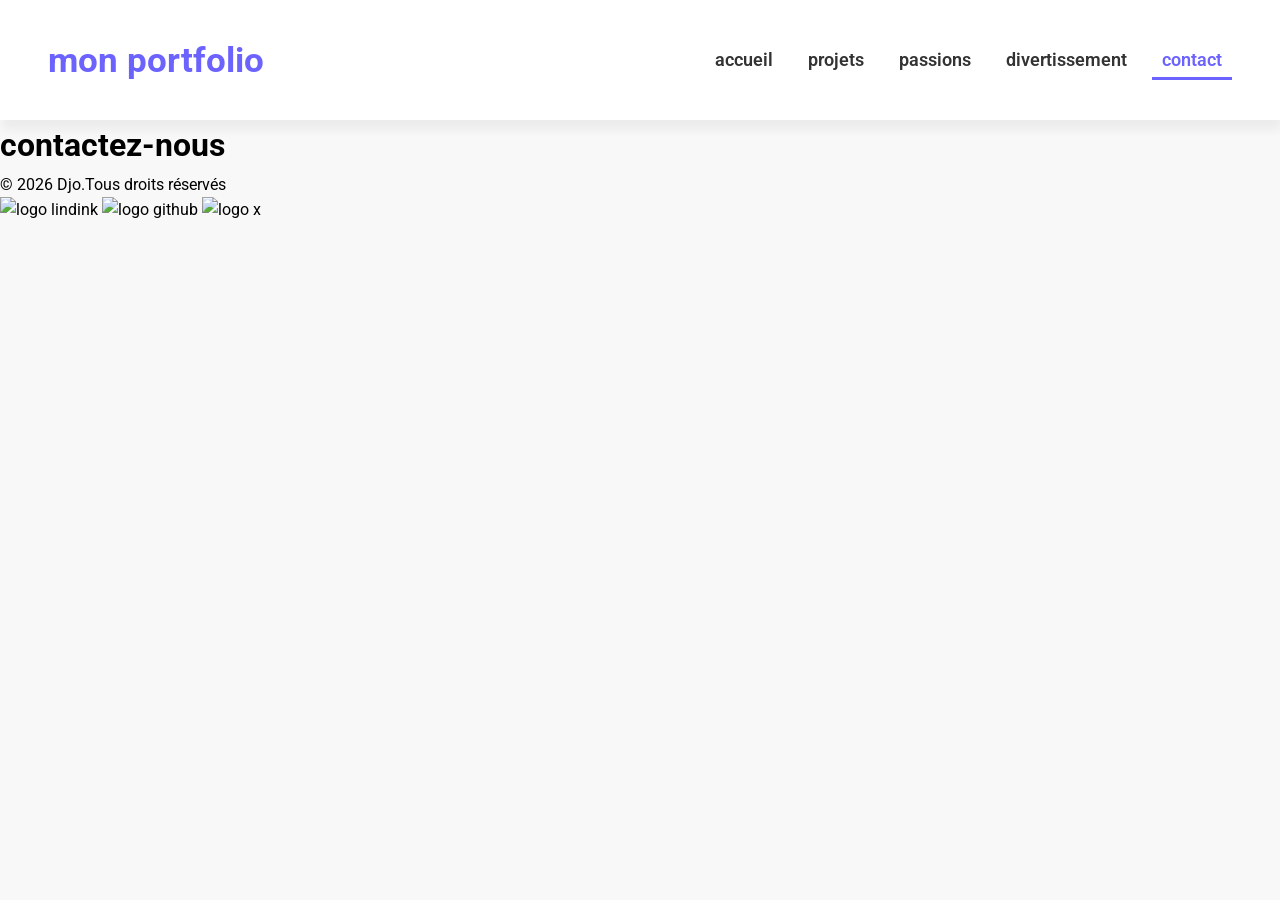
==== contact.html @ 516931bf "stylisation du menu et creation des autres pages" ====
<!DOCTYPE html>
<html lang="en">
<head>
    <meta charset="UTF-8">
    <meta name="viewport" content="width=device-width, initial-scale=1.0">
    <title>mon portfolio</title>
    <link rel="stylesheet" href="css/style.css">
    <link rel="preconnect" href="https://fonts.googleapis.com">
    <link rel="preconnect" href="https://fonts.gstatic.com" crossorigin>
    <link href="https://fonts.googleapis.com/css2?family=Roboto:ital,wght@0,100..900;1,100..900&display=swap" rel="stylesheet">
</head>
<body>
    <header>
        <div>
            <a href="">mon portfolio</a>
        </div>
        <nav>
            <ul>
                <li><a href="index.html">accueil</a></li>
                <li><a href="projet.html">projets</a></li>
                <li><a href="passions.html">passions</a></li>
                <li><a href="divertissement.html">divertissement</a></li>
                <li><a href="contact.html"class="active">contact</a></li>
            </ul>
        </nav>
    </header>
 <main>
    <h1>contactez-nous</h1>
 </main>
</footer>

<P>© 2026 Djo.Tous droits réservés</P>
<div>
    <img src="images/IMG_07451link.PNG" alt="logo lindink" width="30">
    <img src="images/IMG_0742_GitHub.JPG" alt="logo github" width="30">
    <img src="images/IMG_0740_X.JPG" alt="logo x" width="30">
    </div>
    
</footer>
</body>
</html>
</main>
</footer></footer>
</body>
</html>
---- css/style.css ----
:root{
    --violet-doux: #6C63FF;
    --viiolet-fonce: #534EDD;
    --orange-vif: #FFA726;
    --gris-tres-fonce: #333;
    --gris-fonce: #666;
    --gris-tres-claire: #f8f8f8;
    --gris-clair: #EEE;
}
*{
    margin: 0;
    padding: 0;
    box-sizing: border-box;
}

body{
    background-color: var(--gris-tres-claire);
    font-family: 'Roboto';
    line-height: 1.6;
}

header{
    background-color: white;
    box-shadow: 2px 10px 10px rgba(0, 0, 0, 0.05);
    position: sticky;
    top: 0;
    z-index: 100;
    display: flex;
    justify-content: space-between;
    align-items: center;
    padding: 2rem 3rem;
}

header div a {
    text-decoration: none;
    font-size: 2.2rem;
    font-weight: bolder;
    color: var(--violet-doux);
}

ul li {
    list-style: none;
    margin-left: 15px;
}

ul {
    display: flex;
}
ul li a {
    text-decoration: none;
    color: var(--gris-tres-fonce);
    font-weight: 600;
    font-size: 1.1rem;
    position: relative;
    padding: 10px;
}

ul li a:hover{
    color: var(--violet-doux);
}

ul li a::after{
    content: '';
    position: absolute;
    left: 0;
    bottom: 0;
    height: 3px;
    width: 0;
    background-color: var(--violet-doux);
    transition: width 0.3s ease;
}

ul li a:hover::after{
    width: 100%;
}

a.active {
    color: var(--violet-doux);
}

a.active::after{
    width: 100%;
}
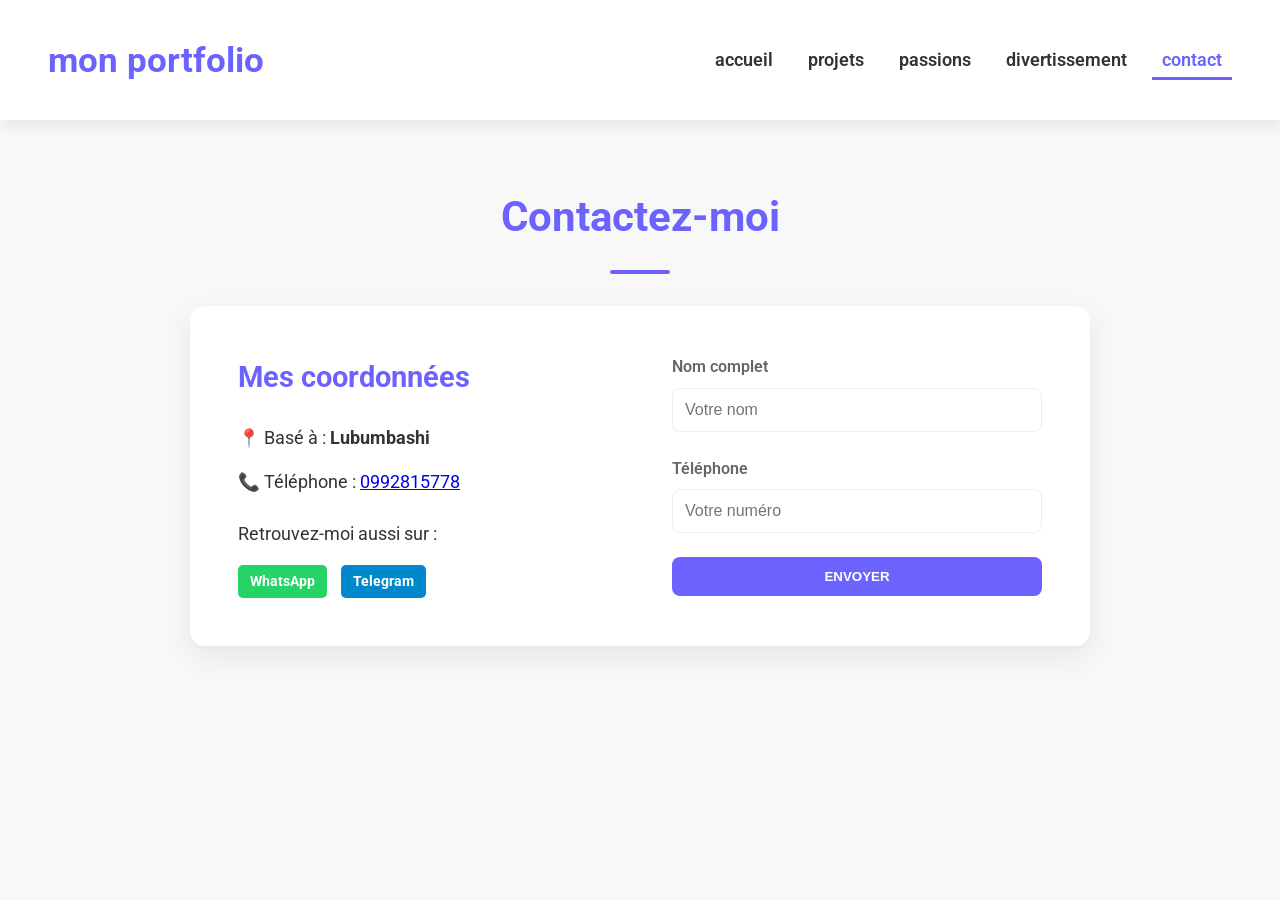
==== commit 3e053025: "Création de la page projets." ====
--- a/contact.html
+++ b/contact.html
@@ -25,21 +25,32 @@
         </nav>
     </header>
  <main>
-    <h1>contactez-nous</h1>
- </main>
-</footer>
+    <section class="contact-container">
+        <h1>Contactez-moi</h1>
+        
+        <div class="contact-content">
+            <div class="contact-info">
+                <h3>Mes coordonnées</h3>
+                <p>📍 Basé à : <strong>Lubumbashi</strong></p>
+                <p>📞 Téléphone : <a href="tel:+243992815778">0992815778</a></p>
+                <div class="social-apps">
+                    <p>Retrouvez-moi aussi sur :</p>
+                    <span class="badge whatsapp">WhatsApp</span>
+                    <span class="badge telegram">Telegram</span>
+                </div>
+            </div>
 
-<P>© 2026 Djo.Tous droits réservés</P>
-<div>
-    <img src="images/IMG_07451link.PNG" alt="logo lindink" width="30">
-    <img src="images/IMG_0742_GitHub.JPG" alt="logo github" width="30">
-    <img src="images/IMG_0740_X.JPG" alt="logo x" width="30">
-    </div>
-    
-</footer>
-</body>
-</html>
-</main>
-</footer></footer>
-</body>
-</html>  +            <form class="contact-form">
+                <div class="form-group">
+                    <label for="nom">Nom complet</label>
+                    <input type="text" id="nom" name="nom" placeholder="Votre nom" required>
+                </div>
+                <div class="form-group">
+                    <label for="tel">Téléphone</label>
+                    <input type="tel" id="tel" name="tel" placeholder="Votre numéro" required>
+                </div>
+                <button type="submit" class="btn-submit">Envoyer</button>
+            </form>
+        </div>
+    </section>
+</main>
--- a/css/style.css
+++ b/css/style.css
@@ -1,20 +1,20 @@
 :root{
     --violet-doux: #6C63FF;
-    --viiolet-fonce: #534EDD;
+    --violet-fonce: #534EDD;
     --orange-vif: #FFA726;
     --gris-tres-fonce: #333;
     --gris-fonce: #666;
-    --gris-tres-claire: #f8f8f8;
+    --gris-tres-clair: #F8F8F8;
     --gris-clair: #EEE;
 }
 *{
     margin: 0;
     padding: 0;
-    box-sizing: border-box;
-}
-
-body{
-    background-color: var(--gris-tres-claire);
+    box-sizing: borde-box;
+}
+
+body {
+    background-color: var(--gris-tres-clair);
     font-family: 'Roboto';
     line-height: 1.6;
 }
@@ -34,7 +34,7 @@
 header div a {
     text-decoration: none;
     font-size: 2.2rem;
-    font-weight: bolder;
+    font-weight: bold;
     color: var(--violet-doux);
 }
 
@@ -49,7 +49,7 @@
 ul li a {
     text-decoration: none;
     color: var(--gris-tres-fonce);
-    font-weight: 600;
+    font-weight:600;
     font-size: 1.1rem;
     position: relative;
     padding: 10px;
@@ -80,4 +80,354 @@
 
 a.active::after{
     width: 100%;
+}
+section.hero {
+    display: flex;
+    justify-content: center;
+    align-items: center;
+    gap: 5rem;
+    text-align: center;
+}
+.hero img {
+    width: 300PX;
+    height: 300px;
+    object-fit: cover;
+    border-radius: 50%;
+    border: 8px solid var(--violet-doux);
+}
+
+.hero h1{
+    color: var(--violet-doux);
+    font-size: 4rem;
+    font-weight: 700;
+    margin-bottom: 1.2rem;
+}
+*.hero p {
+    color: var(--gris-fonce);
+    font-size: 1.3rem;
+    margin-bottom: 1.2rem;
+}
+
+.hero a {
+    text-decoration: none;
+    display: inline-block;
+    background-color: var(--violet-doux);
+    color: white;
+    padding: 15px 30px;
+    border-radius: 50px;
+    text-transform: uppercase;
+    letter-spacing: 1.1px;
+    font-weight: 600;
+    margin-top: 1rem;
+    transition: backroud-color 0.3s ease, transform 0.2s ease;
+}
+
+.hero a:hover {
+    background-color: var(--violet-fonce);
+    transform: translatey(-3px);
+}
+.apropos {
+    width: 800px;
+    margin: 6rem auto;
+    text-align: center;
+}
+section h2 {
+     color: var(--violet-doux);
+     font-size: 2.6rem;
+     font-weight: 700;
+     position: relative;
+     text-align: center;
+}
+
+.apropos h2::after {
+    content: '';
+    display: block;
+    width: 60px;
+    height: 4px;
+    background-color: var(--violet-doux);
+    margin: 1.2rem auto;
+    border-radius: 2px;
+}
+
+.apropos p {
+    margin-bottom: 2rem;
+    color: var(--gris-fonce);
+    font-size: 1.2rem;
+}
+section H2 {
+     color: var(--violet-doux);
+     font-size: 2.6rem;
+     font-weight: 700;
+     position: relative;
+     text-align: center;
+}
+
+section H2::after {
+    content: '';
+    display: block;
+    width: 60px;
+    height: 4px;
+    background-color: var(--violet-doux);
+    margin: 1.3rem auto;
+    border-radius: 2px;
+}
+
+.competences table {
+    width: 80%;
+    margin: 0 auto;
+    border-collapse: collapse;
+    background-color: #FFF;
+    box-shadow: 0 5px 15px rgba(0, 0, 0, 0.08);
+    border-radius: 10px;
+    overflow: hidden;   
+}
+
+.competences table th, .competences table td {
+    padding: 15px;
+}
+
+.competences table thead {
+    background-color: var(--violet-doux);
+    color: #FFF;
+    text-transform: uppercase;
+}
+
+.competences table tbody td {
+    border-bottom: 1px solid var(--gris-clair);
+}
+
+.competences table tbody tr:nth-child(even) {
+    background-color: #FDFDFD;
+}
+
+.competences table tbody tr {
+    transition: background-color 0.3s ease;
+}
+
+.competences table tbody tr:hover {
+    background-color: #F0F0F0;
+}
+
+.competences table thead th {
+    text-align: left;
+}
+
+footer {
+    margin-top: 3rem;
+    padding: 3rem 0;
+    background-color: var(--violet-doux);
+    text-align: center;  
+}
+
+footer p {
+    color: white;
+    margin-bottom: 1.2rem;
+}
+
+footer a {
+    display: inline-block;
+    font-size: 1.6rem;
+    color: white;
+    margin: 0 10px;
+    transition: color 0.3s ease, transform 0.2s ease;
+}
+
+footer a:hover {
+    color: var(--orange-vif);
+    transform: translateY(-3px);
+}
+.projets{
+    padding: 50px 20px;
+    align-items: center;
+}
+.cards{
+    display: grid;
+    grid-template-columns: repeat(auto-fit, minmax(330px, 1fr));
+    gap: 30px;
+  
+}
+.card{
+    background: #fff;
+    border-radius: 12px;
+    overflow: hidden;
+    text-align: left;
+    transition: 0.3s;
+    box-shadow: 0 5px 15px rgb(0, 0,0,0.08);
+}
+.card:hover{
+    transform: translateY(-8px);
+    box-shadow: 0 10px 25px rgb(0, 0,0,0.15);
+}
+.card img{
+    width: 100%;
+    height: 10.5rem;
+    object-fit: cover;
+    border-bottom: 4px solid var(--violet-doux);
+    border-radius: 0;   
+    padding: 0;
+
+}
+.card h3{
+    font-size: 18px;
+    margin: 15px;
+    color: var(--violet-doux);
+}
+.card p{
+    font-size: 14px;
+    margin: 0 15px 15px;
+    color: var(--gris-fonce);
+}
+.tags{
+    margin-top: 10px;
+    padding: 15px;
+}
+.tags span{
+    display: inline-block;
+    background: #EEE;
+    padding: 5px 10px;
+    border-radius: 20px;
+    font-size: 12px;
+    margin-right: 5px 5px 10px 0;
+    font-size: 1rem;
+    color: var(--violet-fonce);
+}
+.link{
+    display: flex;
+    justify-content: space-between;
+    padding: 10px 15px 15px;
+    border-top: 2px solid #EEE;
+}
+.link a{
+    text-decoration: none;
+    color: var(--gris-trés-fonce);
+    font-weight: bold;
+    font-size: 14px;
+}
+.link a:hover{
+    text-decoration: underline;
+}
+h1 {
+     color: var(--violet-doux);
+     font-size: 2.6rem;
+     font-weight: 700;
+     position: relative;
+     text-align: center;
+}
+
+h1::after {
+    content: '';
+    display: block;
+    width: 60px;
+    height: 4px;
+    background-color: var(--violet-doux);
+    margin: 1.2rem auto;
+    border-radius: 2px;
+
+}       
+/* --- Styles page Contact --- */
+
+.contact-container {
+    max-width: 900px;
+    margin: 4rem auto;
+    padding: 0 20px;
+}
+
+.contact-content {
+    display: flex;
+    gap: 4rem;
+    background: white;
+    padding: 3rem;
+    border-radius: 15px;
+    box-shadow: 0 10px 30px rgba(0, 0, 0, 0.08);
+    margin-top: 2rem;
+}
+
+.contact-info {
+    flex: 1;
+}
+
+.contact-info h3 {
+    color: var(--violet-doux);
+    margin-bottom: 1.5rem;
+    font-size: 1.8rem;
+}
+
+.contact-info p {
+    font-size: 1.1rem;
+    margin-bottom: 1rem;
+    color: var(--gris-tres-fonce);
+}
+
+.social-apps {
+    margin-top: 1.5rem;
+}
+
+.badge {
+    display: inline-block;
+    padding: 5px 12px;
+    border-radius: 5px;
+    font-weight: bold;
+    color: white;
+    margin-right: 10px;
+    font-size: 0.9rem;
+}
+
+.whatsapp { background-color: #25D366; }
+.telegram { background-color: #0088CC; }
+
+/* Formulaire */
+.contact-form {
+    flex: 1;
+    display: flex;
+    flex-direction: column;
+    gap: 1.5rem;
+}
+
+.form-group {
+    display: flex;
+    flex-direction: column;
+    gap: 0.5rem;
+}
+
+.form-group label {
+    font-weight: 600;
+    color: var(--gris-fonce);
+}
+
+.form-group input {
+    padding: 12px;
+    border: 1px solid var(--gris-clair);
+    border-radius: 8px;
+    font-size: 1rem;
+    outline: none;
+    transition: border 0.3s;
+}
+
+.form-group input:focus {
+    border-color: var(--violet-doux);
+}
+
+.btn-submit {
+    background-color: var(--violet-doux);
+    color: white;
+    border: none;
+    padding: 12px;
+    border-radius: 8px;
+    font-weight: bold;
+    cursor: pointer;
+    text-transform: uppercase;
+    transition: background 0.3s;
+}
+
+.btn-submit:hover {
+    background-color: var(--violet-fonce);
+}
+
+/* Responsive */
+@media (max-width: 768px) {
+    .contact-content {
+        flex-direction: column;
+        gap: 2rem;
+        padding: 1.5rem;
+    }
 }
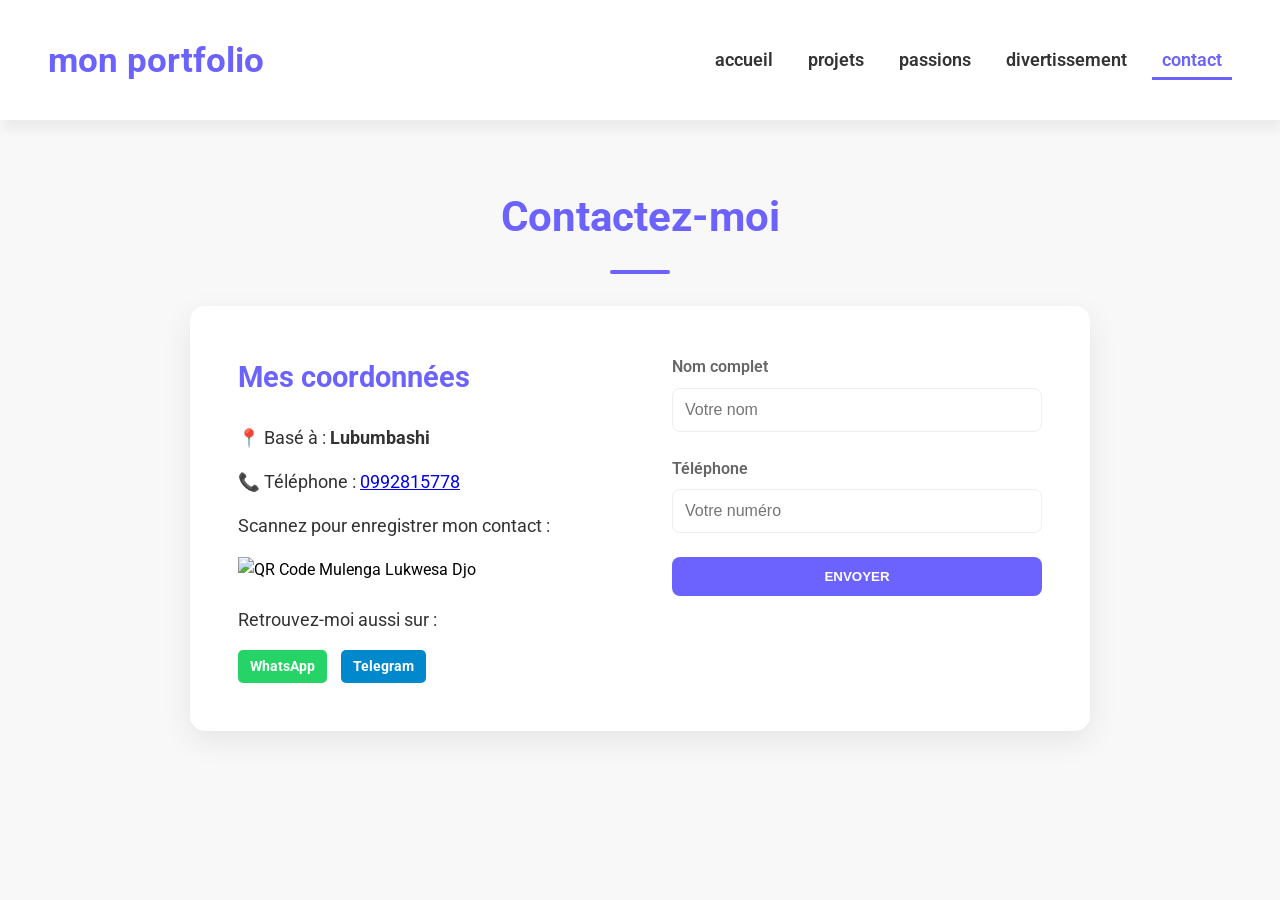
==== commit a6b842e8: "finalisation du projet" ====
--- a/contact.html
+++ b/contact.html
@@ -24,7 +24,7 @@
             </ul>
         </nav>
     </header>
- <main>
+<main>
     <section class="contact-container">
         <h1>Contactez-moi</h1>
         
@@ -33,6 +33,12 @@
                 <h3>Mes coordonnées</h3>
                 <p>📍 Basé à : <strong>Lubumbashi</strong></p>
                 <p>📞 Téléphone : <a href="tel:+243992815778">0992815778</a></p>
+                
+                <div class="qr-code-section">
+                    <p>Scannez pour enregistrer mon contact :</p>
+                    <img src="https://api.qrserver.com/v1/create-qr-code/?size=150x150&data=MECARD:N:Mulenga+Lukwesa+Djo;TEL:0992815778;;" alt="QR Code Mulenga Lukwesa Djo">
+                </div>
+
                 <div class="social-apps">
                     <p>Retrouvez-moi aussi sur :</p>
                     <span class="badge whatsapp">WhatsApp</span>
--- a/css/style.css
+++ b/css/style.css
@@ -430,4 +430,117 @@
         gap: 2rem;
         padding: 1.5rem;
     }
+}
+/* --- Style Spécifique Divertissement --- */
+
+/* Section Entête */
+.divertissement-header {
+    text-align: center;
+    padding: 50px 20px;
+    background: linear-gradient(135deg, #f5f7fa 0%, #c3cfe2 100%);
+    border-radius: 15px;
+    margin-bottom: 30px;
+}
+
+.divertissement-header h1 {
+    font-size: 2.5rem;
+    color: #2d3436;
+    text-transform: uppercase;
+    letter-spacing: 2px;
+}
+
+/* Grille de Loisirs */
+.loisirs-grid {
+    display: grid;
+    grid-template-columns: repeat(auto-fit, minmax(300px, 1fr));
+    gap: 25px;
+    padding: 20px 0;
+}
+
+/* Cartes de Loisirs */
+.loisir-card {
+    background: #ffffff;
+    padding: 30px;
+    border-radius: 12px;
+    box-shadow: 0 10px 20px rgba(0,0,0,0.08);
+    transition: all 0.3s ease;
+    text-align: center;
+    border-top: 4px solid #ff7675; /* Couleur différente pour varier de l'accueil */
+}
+
+.loisir-card:hover {
+    transform: translateY(-10px);
+    box-shadow: 0 15px 30px rgba(0,0,0,0.12);
+    border-top-color: #d63031;
+}
+
+.loisir-card h2 {
+    color: #2d3436;
+    font-size: 1.5rem;
+    margin-bottom: 15px;
+    display: flex;
+    align-items: center;
+    justify-content: center;
+    gap: 10px;
+}
+
+.loisir-card p {
+    color: #636e72;
+    line-height: 1.7;
+    font-style: italic;
+}
+
+/* Responsive */
+@media (max-width: 768px) {
+    .loisirs-grid {
+        grid-template-columns: 1fr;
+    }
+}
+/* --- Style Passions avec Icônes --- */
+
+.passions-container {
+    display: flex;
+    flex-wrap: wrap;
+    justify-content: center;
+    gap: 25px;
+    padding: 40px 0;
+}
+
+.passion-card {
+    background: #ffffff;
+    width: 300px;
+    padding: 30px;
+    border-radius: 15px;
+    text-align: center;
+    box-shadow: 0 4px 15px rgba(0,0,0,0.05);
+    transition: transform 0.3s ease;
+    border: 1px solid #eee;
+}
+
+.passion-card:hover {
+    transform: translateY(-5px);
+    border-color: #007bff;
+}
+
+.passion-icon {
+    background: #f0f7ff; /* Un fond bleu très clair pour l'icône */
+    width: 80px;
+    height: 80px;
+    margin: 0 auto 20px;
+    display: flex;
+    align-items: center;
+    justify-content: center;
+    border-radius: 50%; /* Cercle parfait */
+}
+
+.passion-info h3 {
+    color: #333;
+    margin-bottom: 12px;
+    font-size: 1.25rem;
+}
+
+.passion-info p {
+    color: #666;
+    line-height: 1.6;
+    font-size: 0.95rem;
 }
